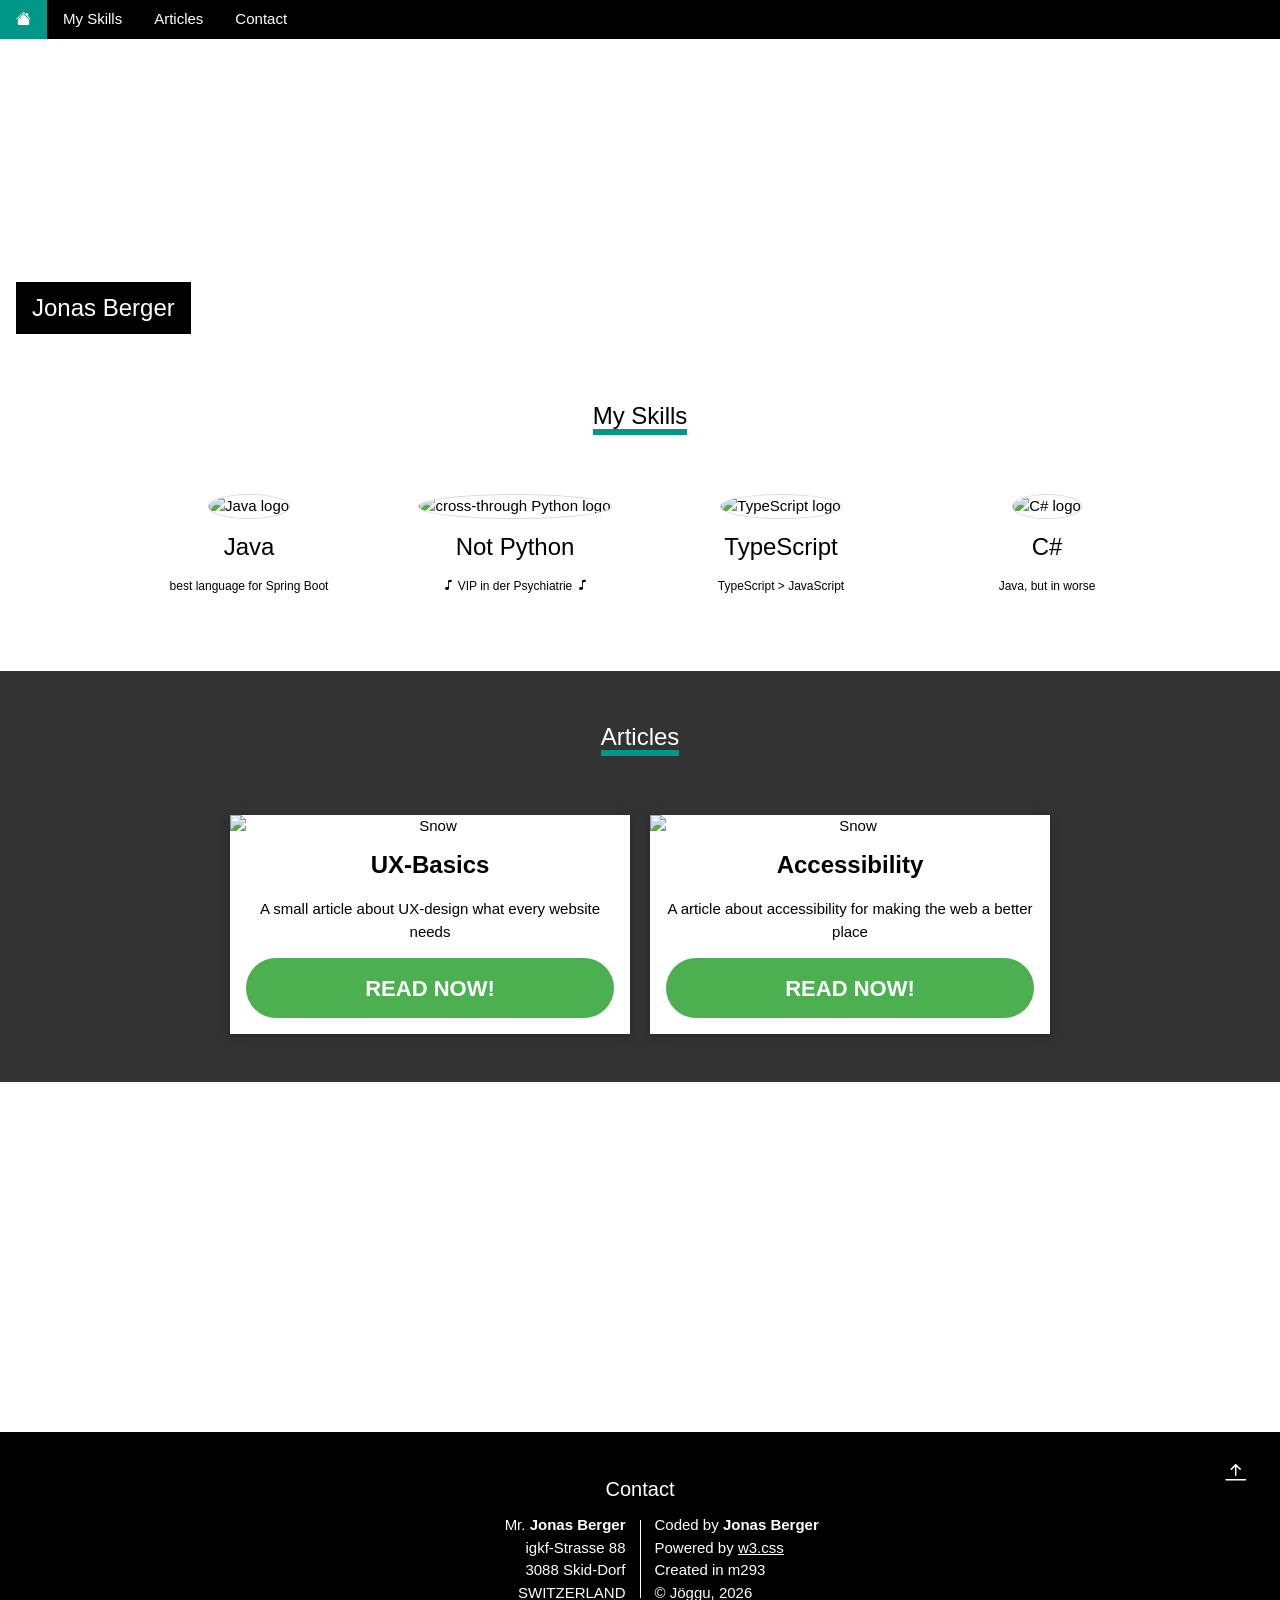
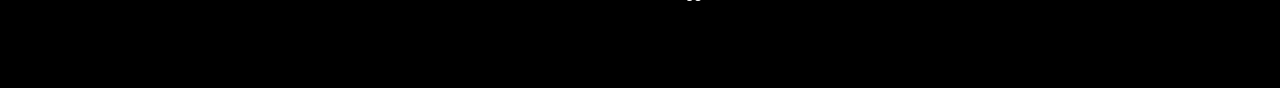
==== src/index.html @ c84ad939 "changed Modal" ====
<!DOCTYPE html>
<html lang="en">
<head>
    <meta charset="UTF-8">
    <meta content="width=device-width, initial-scale=1" name="viewport">
    <title>My W3.CSS Portfolio</title>
    <link href="css/w3.css" rel="stylesheet">
    <link href="css/w3-theme-black.css" rel="stylesheet">
    <link href="https://cdn.jsdelivr.net/npm/bootstrap-icons@1.13.1/font/bootstrap-icons.min.css" rel="stylesheet">
    <link href="css/styles.css" rel="stylesheet">
    <link href="img/favicon.svg" rel="icon">
    <script src="./main.js"></script>
</head>
<body>

<div class="w3-top">
    <div class="w3-bar w3-theme-d2 w3-left-align">
        <a class="w3-bar-item w3-button w3-hide-medium w3-hide-large w3-right w3-hover-white w3-theme-d2"
           href="javascript:void(0);" onclick="openNav()"><i class="bi bi-list"></i></a>
        <a class="w3-bar-item w3-button w3-teal" href="./index.html#">
            <i class="bi bi-house-fill"></i>
        </a>
        <a class="w3-bar-item w3-button w3-hide-small w3-hover-white" href="./index.html#skills">My Skills</a>
        <a class="w3-bar-item w3-button w3-hide-small w3-hover-white" href="./index.html#articles">Articles</a>
        <a class="w3-bar-item w3-button w3-hide-small w3-hover-white" href="./index.html#contact">Contact</a>
    </div>

    <div class="w3-bar-block w3-theme-d2 w3-hide w3-hide-large w3-hide-medium" id="navDemo">
        <a class="w3-bar-item w3-button" href="./index.html#skills">My Skills</a>
        <a class="w3-bar-item w3-button" href="./index.html#articles">Articles</a>
        <a class="w3-bar-item w3-button" href="./index.html#contact">Contact</a>
    </div>
</div>

<!-- Image Header TODO: CHANGE -->
<div class="w3-display-container w3-animate-opacity">
    <img alt="a desktop wallpaper" src="https://raw.githubusercontent.com/IveNooName/Bucket/refs/heads/main/m293-Teil-2/golden-gate.png" class="golden-gate-image">
    <div class="w3-container w3-display-bottomleft w3-margin-bottom">
        <button class="w3-button w3-xlarge w3-theme w3-hover-teal"
                onclick="showModal()" title="Go To W3.CSS">
            Jonas Berger
        </button>
    </div>
</div>

<!-- Modal TODO: CHANGE -->
<div class="w3-modal" id="modal">
    <div class="w3-modal-content w3-card-4 w3-animate-top">
        <header class="w3-container w3-teal w3-display-container">
            <span class="w3-button w3-teal w3-display-topright"
                  onclick="hideModal()">
                <i class="bi bi-x-lg"></i>
            </span>
            <h4>Am I a cool guy/girl?</h4>
        </header>
        <div class="modal container">
            <p id="modal-coolness-result" class="modal result"></p>
            <p id="modal-coolness-tip" class="modal tip"></p>
        </div>
        <footer class="w3-container w3-teal">
            <div class="modal color-bar"></div>
        </footer>
    </div>
</div>

<div class="w3-container w3-padding-48 w3-center" id="skills">
    <div class="title-container">
        <span class="w3-xlarge w3-border-teal w3-bottombar">My Skills</span>
    </div>

    <div class="w3-row skill container"><br>

        <div class="w3-quarter skill card">
            <img alt="Java logo" class="w3-circle w3-hover-opacity skill circle"
                 src="https://raw.githubusercontent.com/IveNooName/Bucket/refs/heads/main/m293-Teil-2/languages/java.webp"
            >
            <h3>Java</h3>
            <p class="w3-small">best language for Spring Boot</p>
        </div>

        <div class="w3-quarter skill card">
            <img alt="cross-through Python logo" class="w3-circle w3-hover-opacity skill circle"
                 src="https://raw.githubusercontent.com/IveNooName/Bucket/refs/heads/main/m293-Teil-2/languages/python.webp"
            >
            <h3>Not Python</h3>
            <p class="w3-small python-text">
                <i class="bi bi-music-note"></i>
                VIP in der Psychiatrie
                <i class="bi bi-music-note"></i>
            </p>
        </div>

        <div class="w3-quarter skill card">
            <img alt="TypeScript logo" class="w3-circle w3-hover-opacity skill circle"
                 src="https://raw.githubusercontent.com/IveNooName/Bucket/refs/heads/main/m293-Teil-2/languages/typescript.webp"
            >
            <h3>TypeScript</h3>
            <p class="w3-small">TypeScript > JavaScript</p>
        </div>

        <div class="w3-quarter skill card">
            <img alt="C# logo" class="w3-circle w3-hover-opacity skill circle"
                 src="https://raw.githubusercontent.com/IveNooName/Bucket/refs/heads/main/m293-Teil-2/languages/c-sharp.webp"
            >
            <h3>C#</h3>
            <p class="w3-small">Java, but in worse</p>
        </div>

    </div>
</div>

<div class="w3-padding-48 w3-theme-l1 w3-center" id="articles">

    <div class="title-container">
        <span class="w3-xlarge w3-border-teal w3-bottombar">Articles</span>
    </div>


    <div class="article container">
        <article class="w3-card w3-white article card">
            <img alt="Snow" class="article image"
                 src="https://raw.githubusercontent.com/IveNooName/Bucket/refs/heads/main/m293-Teil-2/articles/UX.webp">
            <div class="w3-container">
                <h3>UX-Basics</h3>
                <p>A small article about UX-design what every website needs</p>
                <a class="w3-button w3-green article readme-button" href="./ux-article.html">
                    READ NOW!
                </a>
            </div>
        </article>

        <article class="w3-card w3-white article card">
            <img alt="Snow" class="article image"
                 src="https://raw.githubusercontent.com/IveNooName/Bucket/refs/heads/main/m293-Teil-2/articles/Accessibility.webp">
            <div class="w3-container">
                <h3>Accessibility</h3>
                <p>A article about accessibility for making the web a better place</p>
                <a class="w3-button w3-green article readme-button" href="./accessibility-article.html">
                    READ NOW!
                </a>
            </div>
        </article>
    </div>
</div>

<div class="w3-display-container w3-animate-opacity">
    <img alt="" src="https://raw.githubusercontent.com/IveNooName/Bucket/refs/heads/main/m293-Teil-2/golden-gate.png" class="golden-gate-image">
</div>

<footer class="w3-container w3-padding-32 w3-theme-d1 w3-center">
    <h4>Contact</h4>

    <div class="footer address-container">
        <address class="footer left">
            Mr. <strong>Jonas Berger</strong><br>
            igkf-Strasse 88<br>
            3088 Skid-Dorf<br>
            SWITZERLAND<br>
        </address>
        <div class="footer vertical-line"></div>
        <div class="footer right">
            Coded by <strong>Jonas Berger</strong><br>
            Powered by <a href="https://www.w3schools.com/w3css/default.asp">w3.css</a> <br>
            Created in m293 <br>
            © Jöggu, 2026
        </div>
    </div>

    <div class="w3-tooltip w3-right footer to-top">
        <span class="w3-text w3-padding w3-teal w3-hide-small">Go To Top</span>
        <a class="w3-button w3-theme" href="./index.html"><span class="w3-xlarge">
    <i class="bi bi-arrow-bar-up"></i></span></a>
    </div>
</footer>

</body>
</html>
---- src/css/w3-theme-black.css ----
.w3-theme-l5 {
    color: #000 !important;
    background-color: #f0f0f0 !important
}

.w3-theme-l4 {
    color: #000 !important;
    background-color: #cccccc !important
}

.w3-theme-l3 {
    color: #fff !important;
    background-color: #999999 !important
}

.w3-theme-l2 {
    color: #fff !important;
    background-color: #666666 !important
}

.w3-theme-l1 {
    color: #fff !important;
    background-color: #333333 !important
}

.w3-theme-d1 {
    color: #fff !important;
    background-color: #000000 !important
}

.w3-theme-d2 {
    color: #fff !important;
    background-color: #000000 !important
}

.w3-theme-d3 {
    color: #fff !important;
    background-color: #000000 !important
}

.w3-theme-d4 {
    color: #fff !important;
    background-color: #000000 !important
}

.w3-theme-d5 {
    color: #fff !important;
    background-color: #000000 !important
}

.w3-theme-light {
    color: #000 !important;
    background-color: #f0f0f0 !important
}

.w3-theme-dark {
    color: #fff !important;
    background-color: #000000 !important
}

.w3-theme-action {
    color: #fff !important;
    background-color: #000000 !important
}

.w3-theme {
    color: #fff !important;
    background-color: #000000 !important
}

.w3-text-theme {
    color: #000000 !important
}

.w3-border-theme {
    border-color: #000000 !important
}

.w3-hover-theme:hover {
    color: #fff !important;
    background-color: #000000 !important
}

.w3-hover-text-theme:hover {
    color: #000000 !important
}

.w3-hover-border-theme:hover {
    border-color: #000000 !important
}
---- src/css/styles.css ----
.footer {
    &.address-container {
        display: flex;
        justify-content: center;
    }

    &.left {
        max-width: 230px;
        width: 100%;
        text-align: right;
        padding-right: 14px;
        font-style: normal;
    }

    &.right {
        max-width: 230px;
        width: 100%;
        text-align: left;
        padding-left: 14px;
    }

    &.vertical-line {
        width: 1px;
        background-color: #ffffff;
        height: 78px;
        display: flex;
        align-self: center;
    }

    &.to-top {
        position: relative;
        bottom: 156px;
        z-index: 1;
    }
}

.skill {
    &.container {
        display: flex;
        justify-content: center;
        gap: 16px;
        flex-wrap: wrap;
    }

    &.card {
        min-width: 225px;
        max-width: 250px;
        padding-bottom: 16px;
    }

    &.circle {
        border: #D9D9D9 1px solid;
        width: 45%;
    }
    &.python-text {
        font-style: italic
    }
}

.article {
    &.readme-button {
        height: 60px;
        border-radius: 45px;
        margin: 0 auto 16px auto;
        display: block;
        padding-right: 16px;
        padding-left: 16px;
        width: 100%;

        font-size: 22px;
        font-weight: bold;
        align-content: center;

        @media (max-width: 350px) {
            height: 45px;
            font-size: 18px;
            font-weight: bold;
        }
    }

    &.image {
        width: 100%;
        display: block;
    }

    &.card {
        width: 400px;
        max-width: 100%;

        h3 {
            font-weight: bold
        }
    }

    &.container {
        display: flex;
        flex-wrap: wrap;
        justify-content: center;
        gap: 20px;

        padding-left: 16px;
        padding-right: 16px;
    }

    &.section-title {
        padding-bottom: 30px
    }
}

.title-container {
    padding-bottom: 60px;
}

.golden-gate-image {
    width: 100%;
    min-height: 350px;
    max-height: 600px;
}

.modal {
    &.color-bar {
        height: 0.5em;
    }
    &.container {
        padding: 20px 16px;
    }
    &.result {
        font-weight: bolder;
        font-size: 2em;
        margin: 0;
    }
    &.tip {
        display: none;
        
        font-weight: lighter;
        font-size: 0.25em;
        margin-top: 0;
    }
}
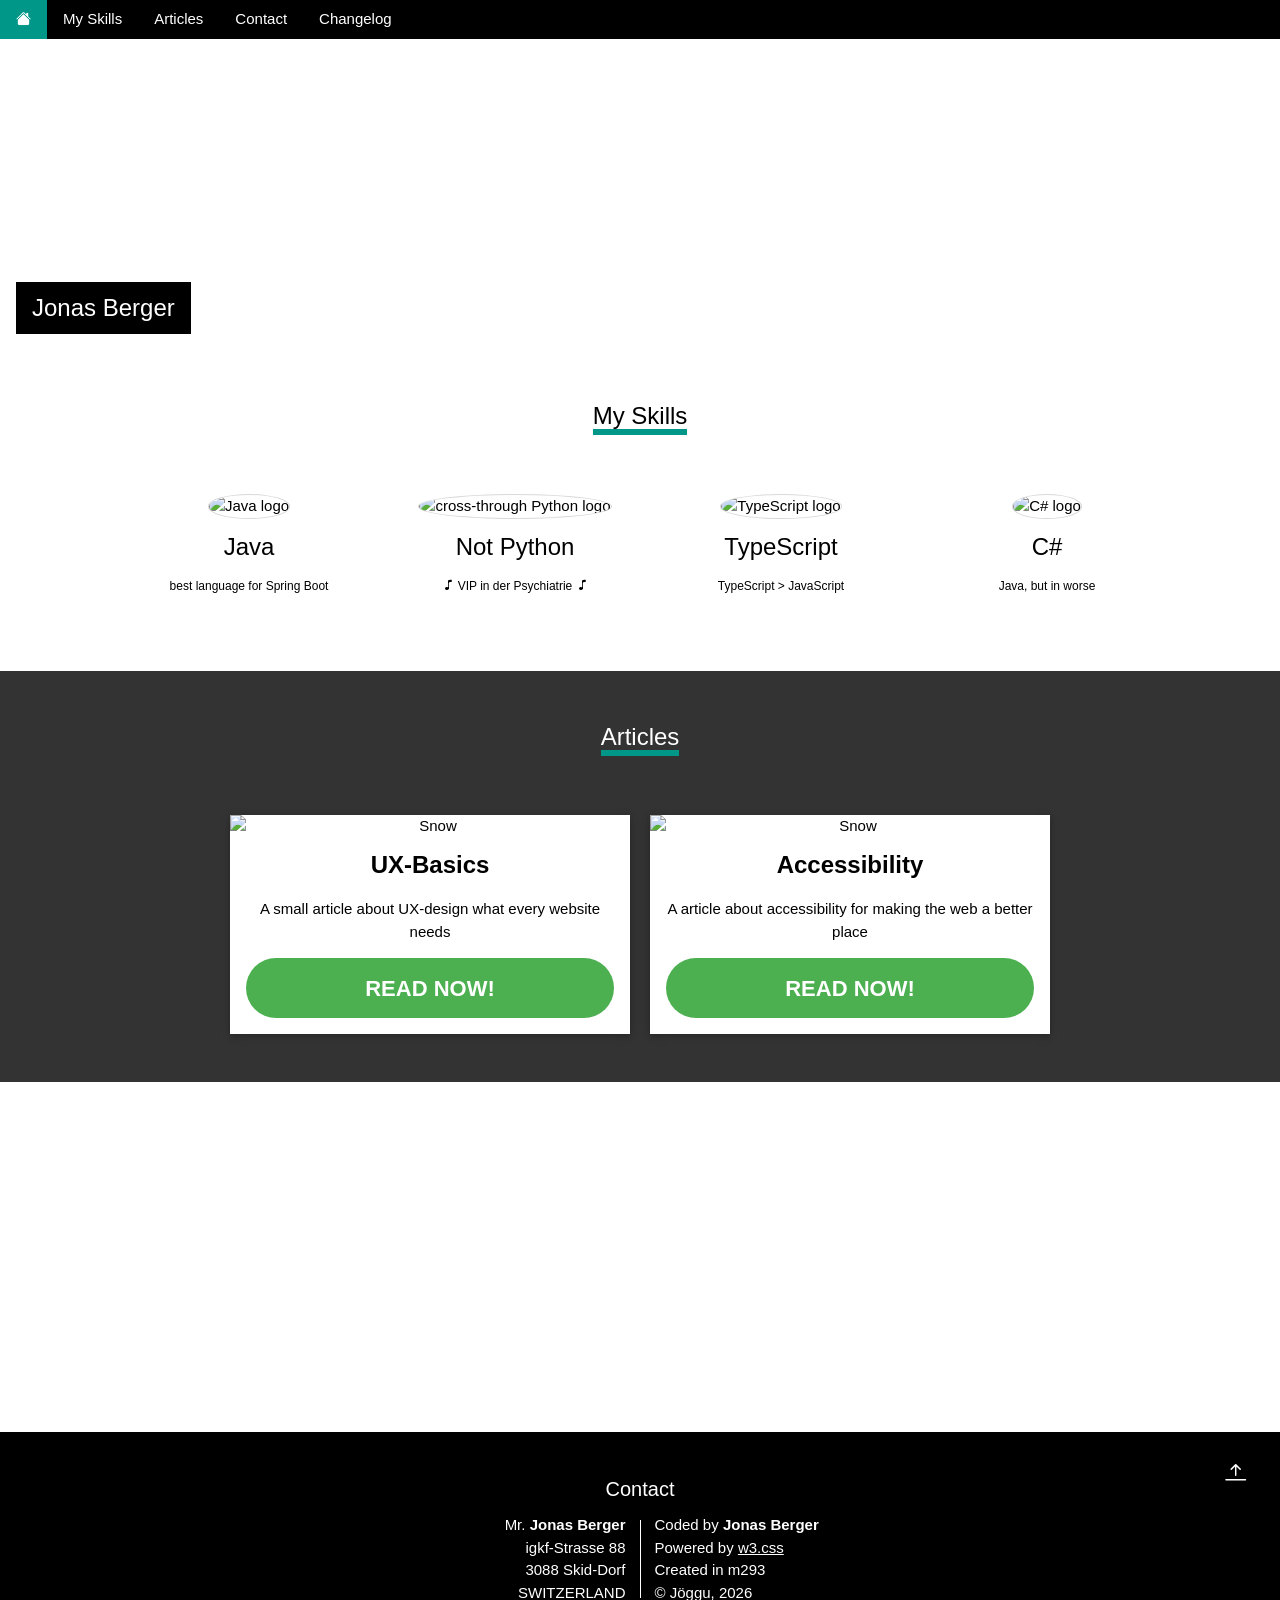
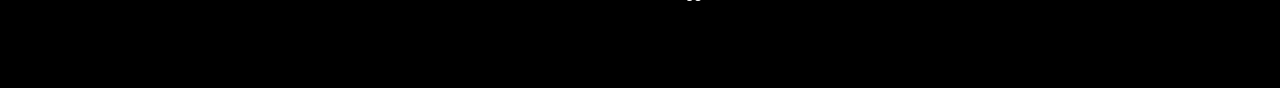
==== commit 9325e62c: "added changelog link" ====
--- a/src/index.html
+++ b/src/index.html
@@ -22,17 +22,18 @@
         </a>
         <a class="w3-bar-item w3-button w3-hide-small w3-hover-white" href="./index.html#skills">My Skills</a>
         <a class="w3-bar-item w3-button w3-hide-small w3-hover-white" href="./index.html#articles">Articles</a>
-        <a class="w3-bar-item w3-button w3-hide-small w3-hover-white" href="./index.html#contact">Contact</a>
+        <a class="w3-bar-item w3-button w3-hide-small w3-hover-white" href="./index.html#imprint">Contact</a>
+        <a class="w3-bar-item w3-button w3-hide-small w3-hover-white" href="./changelog.html">Changelog</a>
     </div>
 
     <div class="w3-bar-block w3-theme-d2 w3-hide w3-hide-large w3-hide-medium" id="navDemo">
         <a class="w3-bar-item w3-button" href="./index.html#skills">My Skills</a>
         <a class="w3-bar-item w3-button" href="./index.html#articles">Articles</a>
-        <a class="w3-bar-item w3-button" href="./index.html#contact">Contact</a>
+        <a class="w3-bar-item w3-button" href="./index.html#imprint">Contact</a>
+        <a class="w3-bar-item w3-button" href="./changelog.html">Changelog</a>
     </div>
 </div>
 
-<!-- Image Header TODO: CHANGE -->
 <div class="w3-display-container w3-animate-opacity">
     <img alt="a desktop wallpaper" src="https://raw.githubusercontent.com/IveNooName/Bucket/refs/heads/main/m293-Teil-2/golden-gate.png" class="golden-gate-image">
     <div class="w3-container w3-display-bottomleft w3-margin-bottom">
@@ -150,7 +151,7 @@
 <footer class="w3-container w3-padding-32 w3-theme-d1 w3-center">
     <h4>Contact</h4>
 
-    <div class="footer address-container">
+    <div class="footer address-container" id="imprint">
         <address class="footer left">
             Mr. <strong>Jonas Berger</strong><br>
             igkf-Strasse 88<br>
@@ -168,7 +169,7 @@
 
     <div class="w3-tooltip w3-right footer to-top">
         <span class="w3-text w3-padding w3-teal w3-hide-small">Go To Top</span>
-        <a class="w3-button w3-theme" href="./index.html"><span class="w3-xlarge">
+        <a class="w3-button w3-theme" href="./index.html#"><span class="w3-xlarge">
     <i class="bi bi-arrow-bar-up"></i></span></a>
     </div>
 </footer>
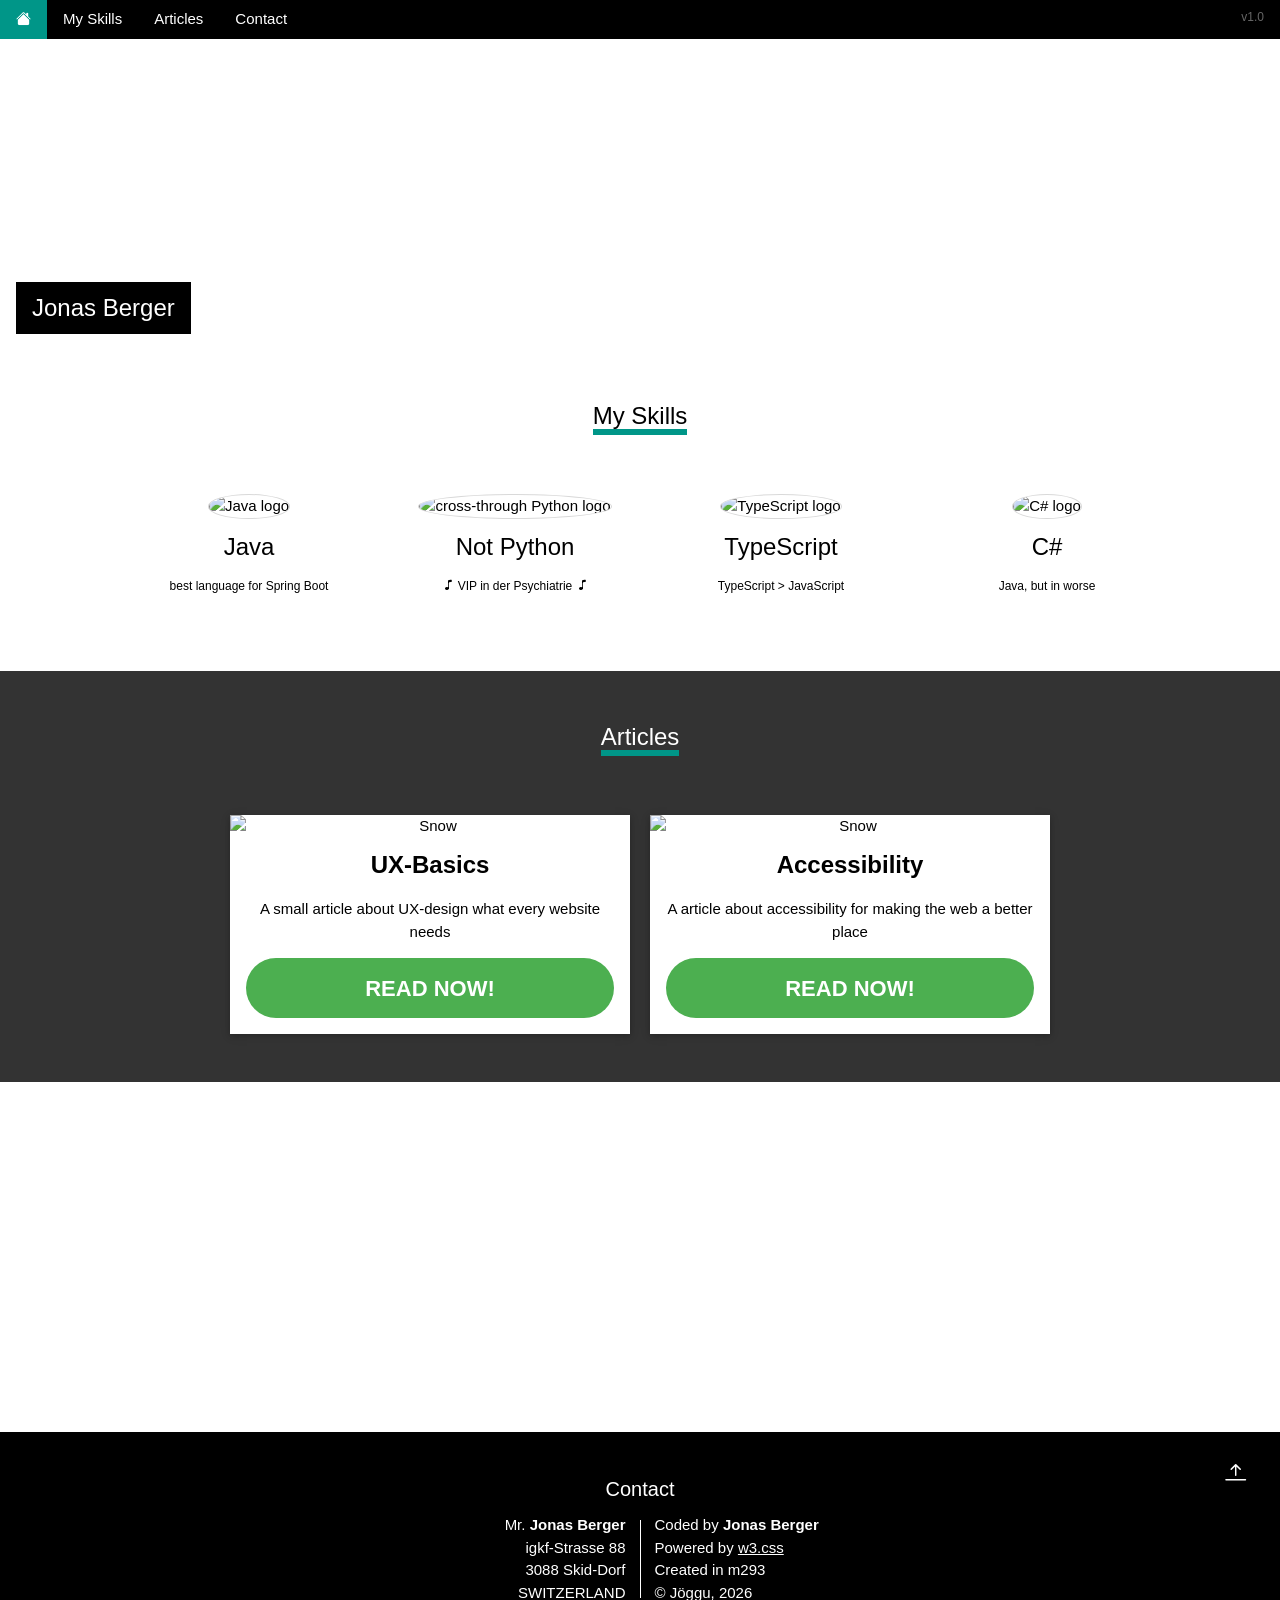
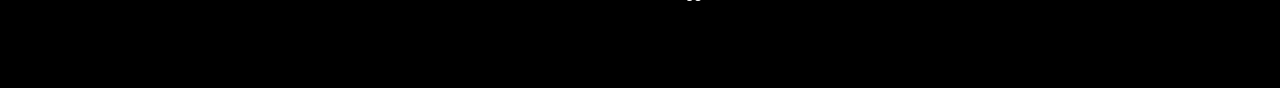
==== commit 18fcbbea: "added version to header" ====
--- a/src/index.html
+++ b/src/index.html
@@ -16,14 +16,16 @@
 <div class="w3-top">
     <div class="w3-bar w3-theme-d2 w3-left-align">
         <a class="w3-bar-item w3-button w3-hide-medium w3-hide-large w3-right w3-hover-white w3-theme-d2"
-           href="javascript:void(0);" onclick="openNav()"><i class="bi bi-list"></i></a>
+        href="javascript:void(0);" onclick="openNav()"><i class="bi bi-list"></i>
+        </a>
+        <a class="w3-bar-item w3-button w3-hover-white w3-right w3-theme-d2 w3-hide-small" href="./changelog.html">
+            <p class="w3-small version-text">v1.0</p></a>
         <a class="w3-bar-item w3-button w3-teal" href="./index.html#">
             <i class="bi bi-house-fill"></i>
         </a>
         <a class="w3-bar-item w3-button w3-hide-small w3-hover-white" href="./index.html#skills">My Skills</a>
         <a class="w3-bar-item w3-button w3-hide-small w3-hover-white" href="./index.html#articles">Articles</a>
         <a class="w3-bar-item w3-button w3-hide-small w3-hover-white" href="./index.html#imprint">Contact</a>
-        <a class="w3-bar-item w3-button w3-hide-small w3-hover-white" href="./changelog.html">Changelog</a>
     </div>
 
     <div class="w3-bar-block w3-theme-d2 w3-hide w3-hide-large w3-hide-medium" id="navDemo">
@@ -31,6 +33,7 @@
         <a class="w3-bar-item w3-button" href="./index.html#articles">Articles</a>
         <a class="w3-bar-item w3-button" href="./index.html#imprint">Contact</a>
         <a class="w3-bar-item w3-button" href="./changelog.html">Changelog</a>
+        <a class=" w3-button w3-small version-line version-text" href="./changelog.html">v1.0</a>
     </div>
 </div>
 
@@ -44,7 +47,6 @@
     </div>
 </div>
 
-<!-- Modal TODO: CHANGE -->
 <div class="w3-modal" id="modal">
     <div class="w3-modal-content w3-card-4 w3-animate-top">
         <header class="w3-container w3-teal w3-display-container">
--- a/src/css/styles.css
+++ b/src/css/styles.css
@@ -136,4 +136,14 @@
         font-size: 0.25em;
         margin-top: 0;
     }
+}
+
+.version-line {
+    border-top: 2px #262626 solid;
+    width: 100%;
+}
+.version-text {
+    text-align: left;
+    color: #666666;
+    margin: 0;
 }
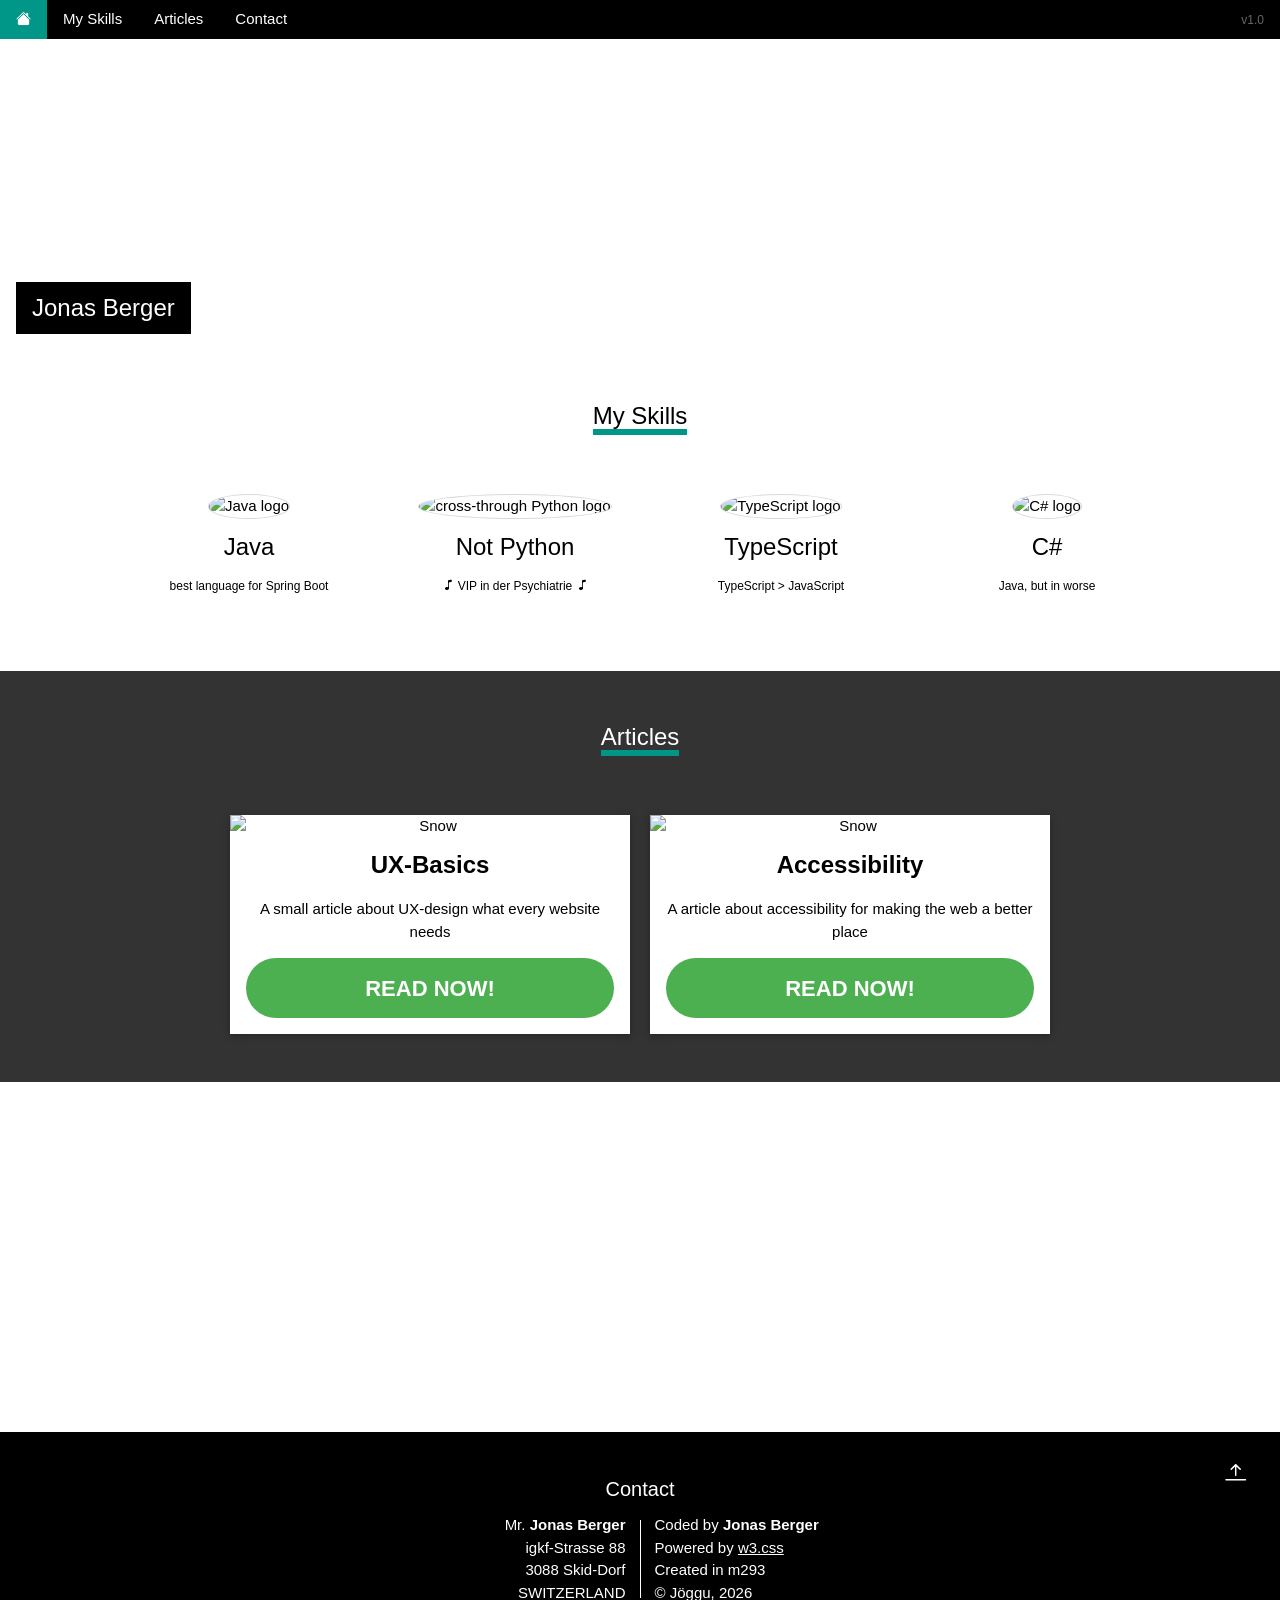
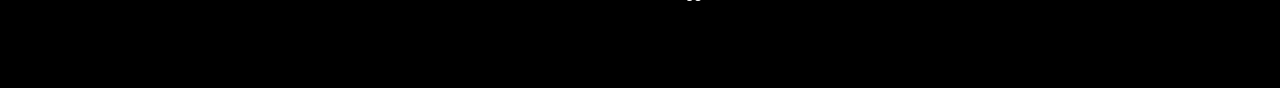
==== commit 70697e19: "fixed header" ====
--- a/src/index.html
+++ b/src/index.html
@@ -16,10 +16,11 @@
 <div class="w3-top">
     <div class="w3-bar w3-theme-d2 w3-left-align">
         <a class="w3-bar-item w3-button w3-hide-medium w3-hide-large w3-right w3-hover-white w3-theme-d2"
-        href="javascript:void(0);" onclick="openNav()"><i class="bi bi-list"></i>
+           href="javascript:void(0);" onclick="openNav()"><i class="bi bi-list"></i>
         </a>
-        <a class="w3-bar-item w3-button w3-hover-white w3-right w3-theme-d2 w3-hide-small" href="./changelog.html">
-            <p class="w3-small version-text">v1.0</p></a>
+        <a class="w3-bar-item w3-button w3-hover-white w3-right w3-hide-small" href="./changelog.html">
+            <span class="w3-small version-text">v1.0</span>
+        </a>
         <a class="w3-bar-item w3-button w3-teal" href="./index.html#">
             <i class="bi bi-house-fill"></i>
         </a>
@@ -38,7 +39,9 @@
 </div>
 
 <div class="w3-display-container w3-animate-opacity">
-    <img alt="a desktop wallpaper" src="https://raw.githubusercontent.com/IveNooName/Bucket/refs/heads/main/m293-Teil-2/golden-gate.png" class="golden-gate-image">
+    <img alt="a desktop wallpaper"
+         class="golden-gate-image"
+         src="https://raw.githubusercontent.com/IveNooName/Bucket/refs/heads/main/m293-Teil-2/golden-gate.png">
     <div class="w3-container w3-display-bottomleft w3-margin-bottom">
         <button class="w3-button w3-xlarge w3-theme w3-hover-teal"
                 onclick="showModal()" title="Go To W3.CSS">
@@ -57,8 +60,8 @@
             <h4>Am I a cool guy/girl?</h4>
         </header>
         <div class="modal container">
-            <p id="modal-coolness-result" class="modal result"></p>
-            <p id="modal-coolness-tip" class="modal tip"></p>
+            <p class="modal result" id="modal-coolness-result"></p>
+            <p class="modal tip" id="modal-coolness-tip"></p>
         </div>
         <footer class="w3-container w3-teal">
             <div class="modal color-bar"></div>
@@ -147,7 +150,8 @@
 </div>
 
 <div class="w3-display-container w3-animate-opacity">
-    <img alt="" src="https://raw.githubusercontent.com/IveNooName/Bucket/refs/heads/main/m293-Teil-2/golden-gate.png" class="golden-gate-image">
+    <img alt="" class="golden-gate-image"
+         src="https://raw.githubusercontent.com/IveNooName/Bucket/refs/heads/main/m293-Teil-2/golden-gate.png">
 </div>
 
 <footer class="w3-container w3-padding-32 w3-theme-d1 w3-center">
